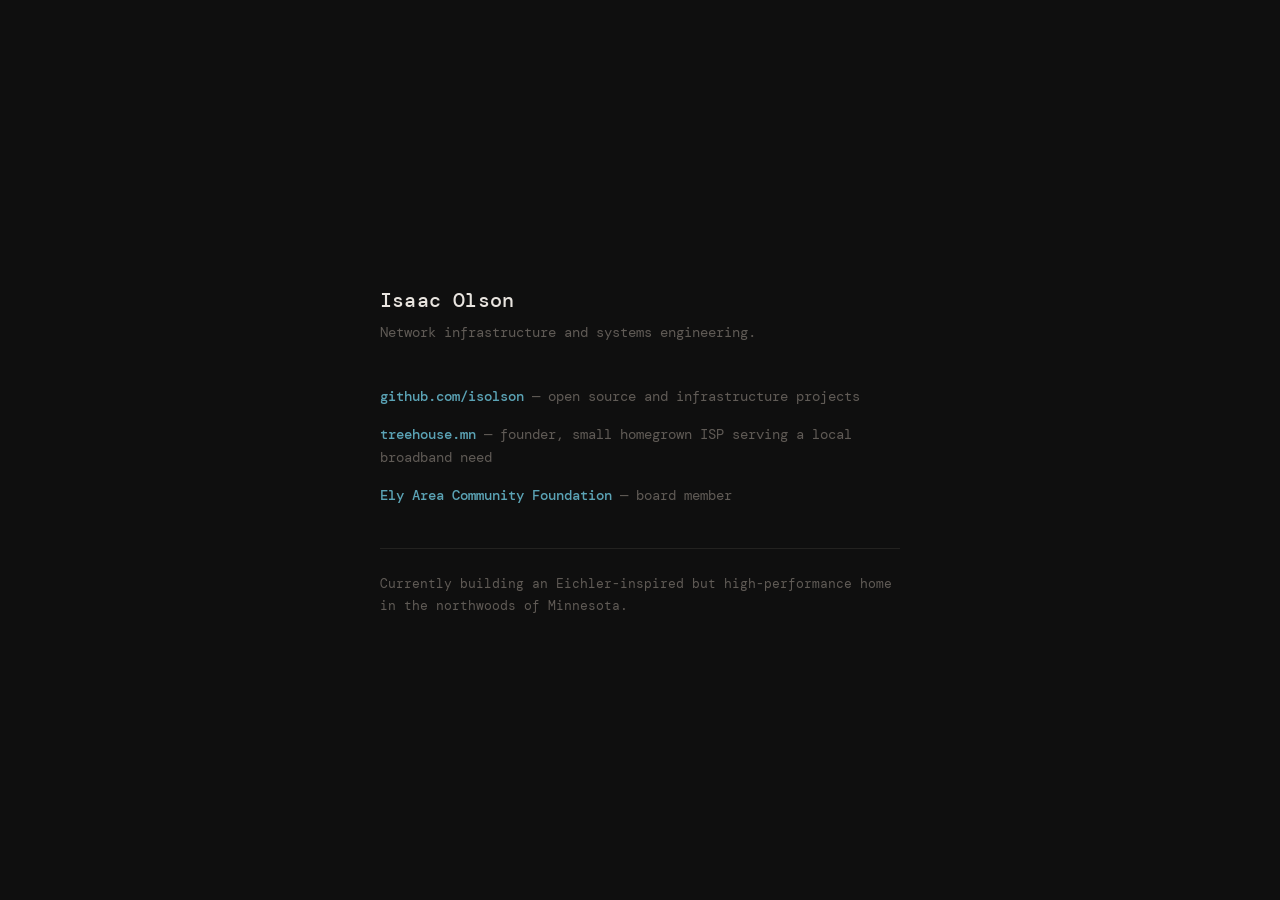
==== index.html @ f5325e4a "Initial site files" ====
<!DOCTYPE html>
<html lang="en">
<head>
  <meta charset="utf-8">
  <meta name="viewport" content="width=device-width, initial-scale=1">
  <title>Isaac Olson</title>
  <meta name="description" content="Network infrastructure and systems engineering.">
  <meta property="og:title" content="Isaac Olson">
  <meta property="og:description" content="Network infrastructure and systems engineering.">
  <meta property="og:url" content="https://olson.io">
  <meta property="og:type" content="website">
  <link rel="icon" href="favicon.svg" type="image/svg+xml">
  <link rel="preconnect" href="https://fonts.googleapis.com">
  <link rel="preconnect" href="https://fonts.gstatic.com" crossorigin>
  <link href="https://fonts.googleapis.com/css2?family=DM+Mono:wght@400;500&display=swap" rel="stylesheet">
  <link rel="stylesheet" href="style.css">
  <style>
    body { align-items: center; }
    .tagline { margin-bottom: 2.5rem; }
  </style>
</head>
<body>
  <main>
    <h1>Isaac Olson</h1>
    <p class="tagline">Network infrastructure and systems engineering.</p>
    <ul>
      <li><a href="https://github.com/isolson">github.com/isolson</a> <span class="desc">&mdash; open source and infrastructure projects</span></li>
      <li><a href="https://treehouse.mn">treehouse.mn</a> <span class="desc">&mdash; founder, small homegrown ISP serving a local broadband need</span></li>
      <li><a href="https://elyacf.org">Ely Area Community Foundation</a> <span class="desc">&mdash; board member</span></li>
    </ul>
    <hr>
    <p class="note">Currently building an Eichler-inspired but high-performance home in the northwoods of Minnesota.</p>
  </main>
</body>
</html>
---- style.css ----
:root {
  --bg: #0f0f0f;
  --text: #b0aaa4;
  --bright: #e8e4df;
  --muted: #605b56;
  --accent: #5ba3b5;
  --font: "DM Mono", monospace;
}
* { margin: 0; padding: 0; box-sizing: border-box; }
body {
  font-family: var(--font);
  font-size: 0.875rem;
  line-height: 1.7;
  background: var(--bg);
  color: var(--text);
  min-height: 100vh;
  display: flex;
  justify-content: center;
  padding: 2rem;
  -webkit-font-smoothing: antialiased;
}
main { max-width: 520px; width: 100%; }
h1 {
  font-size: 1.25rem;
  font-weight: 500;
  color: var(--bright);
  margin-bottom: 0.25rem;
  letter-spacing: 0.01em;
}
a {
  color: var(--accent);
  text-decoration: none;
  font-weight: 500;
}
a:hover { text-decoration: underline; text-underline-offset: 3px; }
ul { list-style: none; }
li { margin-bottom: 0.875rem; }
hr {
  border: none;
  border-top: 1px solid var(--muted);
  opacity: 0.25;
  margin: 2.5rem 0 1.5rem;
}
.desc, .tagline, .note { color: var(--muted); }
.note { font-size: 0.8125rem; }
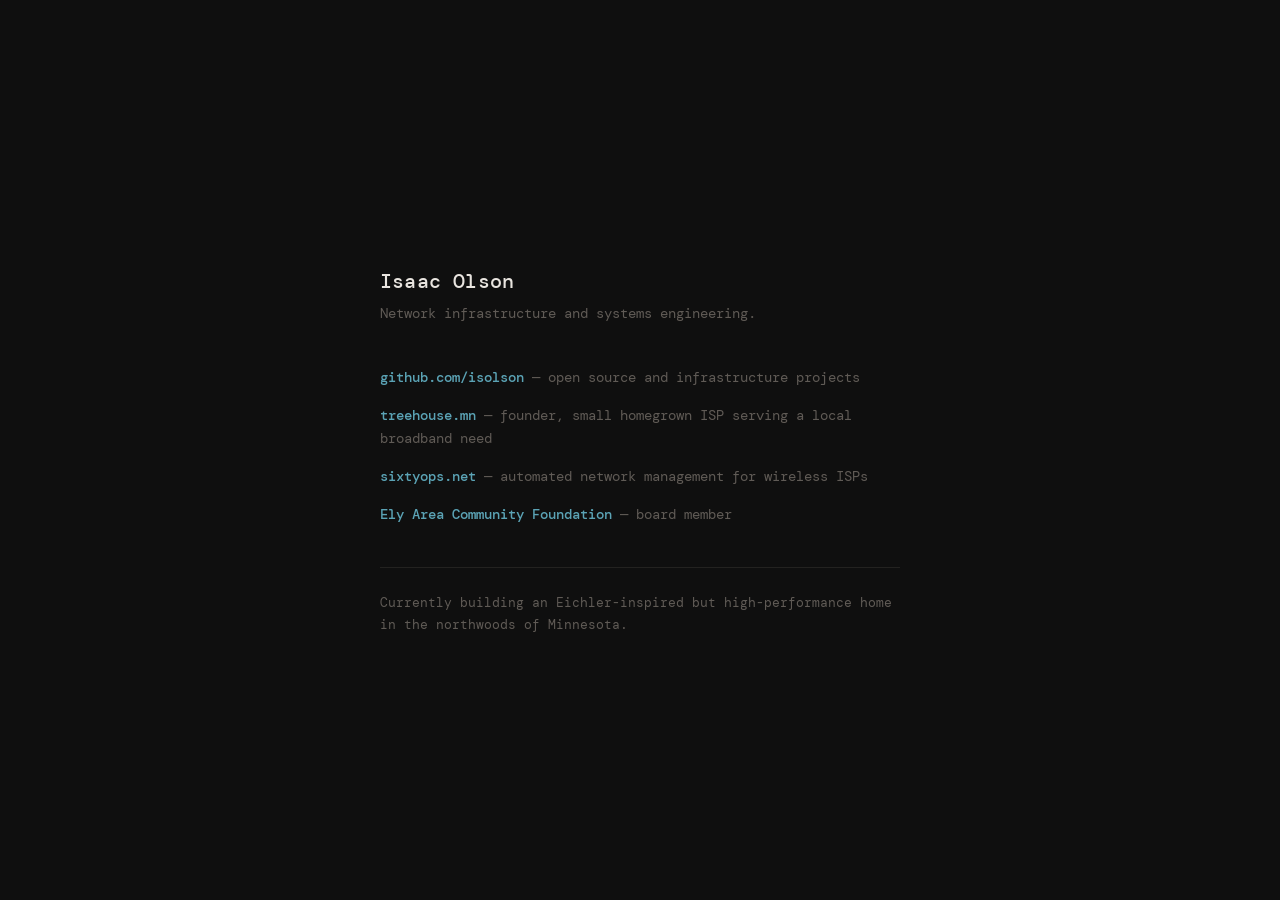
==== commit 1aab5a31: "Add sixtyops.net to site links Co-Authored-By: Claude Opus 4.6 <noreply@anthropic.com>" ====
--- a/index.html
+++ b/index.html
@@ -26,6 +26,7 @@
     <ul>
       <li><a href="https://github.com/isolson">github.com/isolson</a> <span class="desc">&mdash; open source and infrastructure projects</span></li>
       <li><a href="https://treehouse.mn">treehouse.mn</a> <span class="desc">&mdash; founder, small homegrown ISP serving a local broadband need</span></li>
+      <li><a href="https://sixtyops.net">sixtyops.net</a> <span class="desc">&mdash; automated network management for wireless ISPs</span></li>
       <li><a href="https://elyacf.org">Ely Area Community Foundation</a> <span class="desc">&mdash; board member</span></li>
     </ul>
     <hr>
